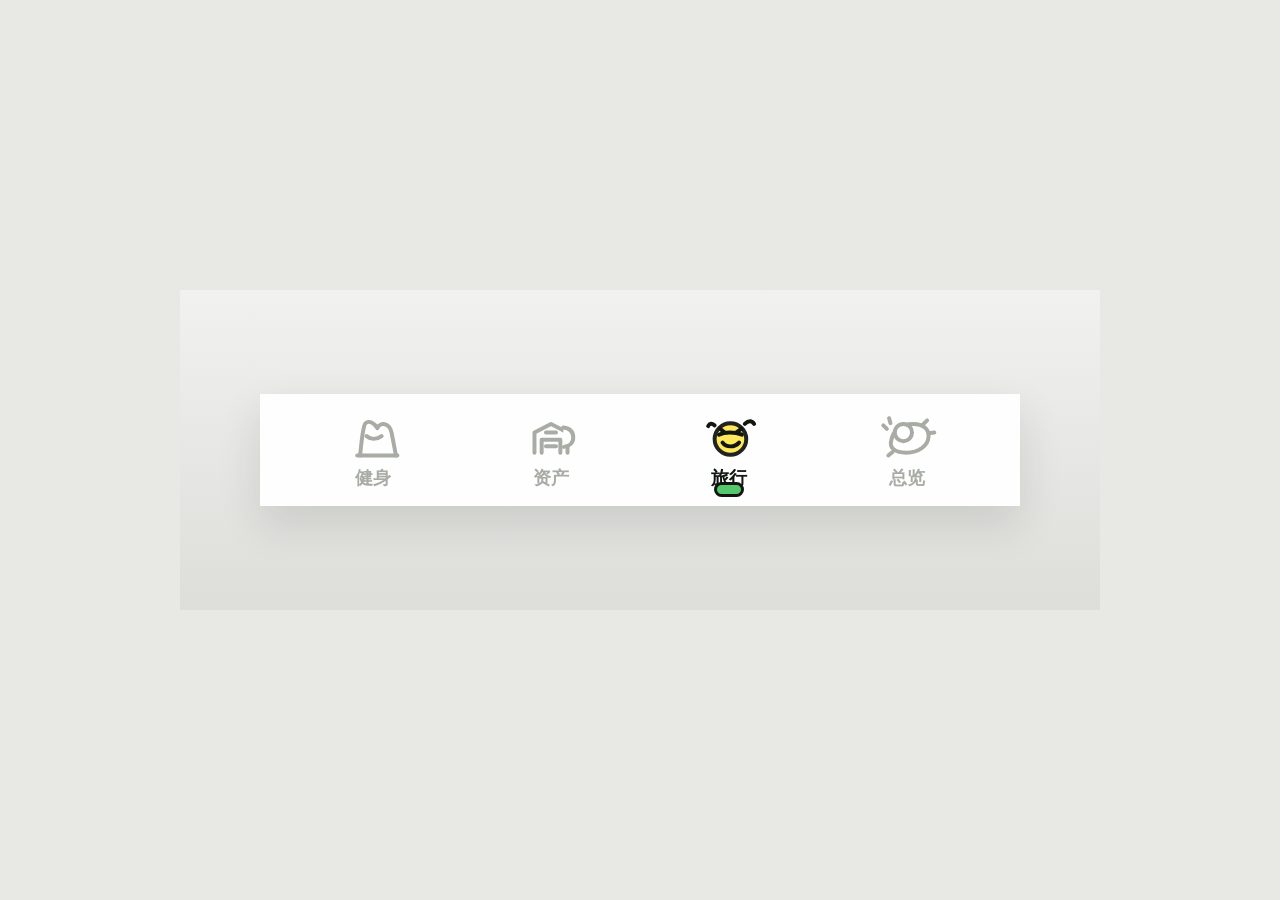
==== bottom-nav-preview.html @ a87c1c9c "Add illustrated bottom navigation" ====
<!doctype html>
<html lang="zh-CN">
  <head>
    <meta charset="UTF-8" />
    <meta name="viewport" content="width=device-width, initial-scale=1.0" />
    <title>底部导航预览</title>
    <style>
      * {
        box-sizing: border-box;
      }

      body {
        align-items: center;
        background: #e8e8e5;
        color: #171c17;
        display: flex;
        font-family: -apple-system, BlinkMacSystemFont, "PingFang SC", "Microsoft YaHei", sans-serif;
        justify-content: center;
        margin: 0;
        min-height: 100vh;
      }

      .preview {
        align-items: center;
        background: linear-gradient(180deg, #f1f1ef, #ddddda);
        display: flex;
        height: 320px;
        justify-content: center;
        padding: 28px;
        width: min(920px, 100vw);
      }

      .bottom-nav {
        align-items: center;
        background: rgba(255, 255, 255, 0.97);
        box-shadow: 0 18px 42px rgba(39, 54, 34, 0.13);
        display: grid;
        grid-template-columns: repeat(4, 1fr);
        min-height: 112px;
        padding: 16px 24px 14px;
        width: min(760px, 100%);
      }

      .nav-item {
        align-items: center;
        color: #9da19a;
        display: grid;
        font-size: 18px;
        font-weight: 900;
        gap: 7px;
        justify-items: center;
        line-height: 1;
        position: relative;
      }

      .nav-item.active {
        color: #111611;
      }

      .nav-item.active::after {
        background: #55c86d;
        border: 3px solid #111611;
        border-radius: 999px;
        bottom: -10px;
        content: "";
        height: 9px;
        position: absolute;
        width: 24px;
      }

      .nav-item svg {
        height: 46px;
        overflow: visible;
        width: 58px;
      }

      .stroke {
        fill: none;
        stroke: currentColor;
        stroke-linecap: round;
        stroke-linejoin: round;
        stroke-width: 5.5;
      }

      .fill-yellow {
        fill: #ffe85c;
        stroke: #20231f;
        stroke-linecap: round;
        stroke-linejoin: round;
        stroke-width: 5.5;
      }

      .fill-blue {
        fill: #8dddf6;
        stroke: #20231f;
        stroke-linecap: round;
        stroke-linejoin: round;
        stroke-width: 5.5;
      }

      .fill-green {
        fill: #8eea67;
        stroke: #20231f;
        stroke-linecap: round;
        stroke-linejoin: round;
        stroke-width: 5.5;
      }

      .muted {
        color: #a8aca5;
      }

      .muted .fill-yellow,
      .muted .fill-blue,
      .muted .fill-green {
        fill: #ffffff;
        stroke: currentColor;
      }

      @media (max-width: 520px) {
        .preview {
          height: 220px;
          padding: 18px;
        }

        .bottom-nav {
          min-height: 88px;
          padding: 12px 12px 10px;
        }

        .nav-item {
          font-size: 14px;
          gap: 5px;
        }

        .nav-item.active::after {
          bottom: -8px;
          height: 7px;
          width: 18px;
        }

        .nav-item svg {
          height: 34px;
          width: 42px;
        }
      }
    </style>
  </head>
  <body>
    <main class="preview">
      <nav class="bottom-nav" aria-label="底部导航预览">
        <div class="nav-item muted">
          <svg viewBox="0 0 80 64" aria-hidden="true">
            <path class="stroke" d="M22 55c2-18 3-32 6-42 1-4 5-6 10-4 4 2 6 4 8 8 2-5 7-7 12-5 5 2 7 6 8 12l6 31" />
            <path class="stroke" d="M18 55h56M31 28c6 5 14 5 21 0" />
          </svg>
          <span>健身</span>
        </div>
        <div class="nav-item muted">
          <svg viewBox="0 0 80 64" aria-hidden="true">
            <path class="stroke" d="M17 51V23l23-12 23 12v28" />
            <path class="stroke" d="M27 51V33h26v18M33 23h14M33 42h14" />
            <path class="fill-green" d="M57 16c9 1 14 6 14 14 0 7-5 12-13 13" />
          </svg>
          <span>资产</span>
        </div>
        <div class="nav-item active">
          <svg viewBox="0 0 80 64" aria-hidden="true">
            <circle class="fill-yellow" cx="42" cy="32" r="22" />
            <path class="stroke" d="M26 26c8-4 22-4 32 0M31 37c5 7 17 7 23 0" />
            <path class="stroke" d="M20 13c-4-3-7-3-9 1M62 11c5-5 10-5 13 0M34 23l-6-5M50 23l7-5" />
          </svg>
          <span>旅行</span>
        </div>
        <div class="nav-item muted">
          <svg viewBox="0 0 80 64" aria-hidden="true">
            <path class="fill-yellow" d="M18 34c3-15 14-23 31-23 13 0 22 7 21 18-1 12-13 22-31 22-15 0-24-6-21-17Z" />
            <circle class="fill-blue" cx="35" cy="23" r="12" />
            <path class="stroke" d="M12 18 7 13M17 10l-2-7M62 12l6-6M70 24l8-1M20 50l-6 5" />
          </svg>
          <span>总览</span>
        </div>
      </nav>
    </main>
  </body>
</html>
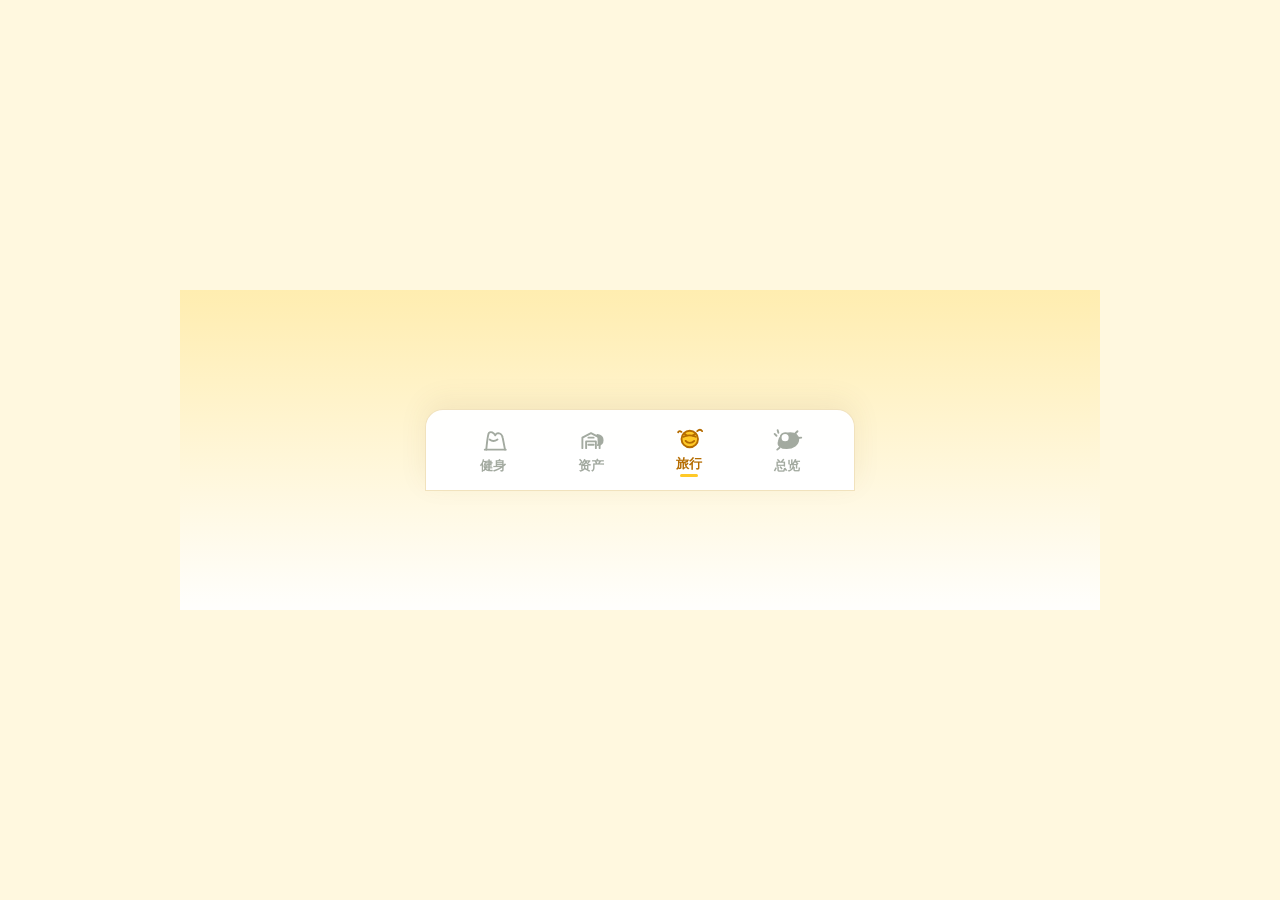
==== commit 43634ddd: "Switch app theme to yellow" ====
--- a/bottom-nav-preview.html
+++ b/bottom-nav-preview.html
@@ -11,7 +11,7 @@
 
       body {
         align-items: center;
-        background: #e8e8e5;
+        background: #fff8df;
         color: #171c17;
         display: flex;
         font-family: -apple-system, BlinkMacSystemFont, "PingFang SC", "Microsoft YaHei", sans-serif;
@@ -22,7 +22,9 @@
 
       .preview {
         align-items: center;
-        background: linear-gradient(180deg, #f1f1ef, #ddddda);
+        background:
+          linear-gradient(180deg, rgba(255, 214, 76, 0.32), rgba(255, 255, 255, 0.92)),
+          #fff8df;
         display: flex;
         height: 320px;
         justify-content: center;
@@ -32,46 +34,50 @@
 
       .bottom-nav {
         align-items: center;
-        background: rgba(255, 255, 255, 0.97);
-        box-shadow: 0 18px 42px rgba(39, 54, 34, 0.13);
+        background: rgba(255, 255, 255, 0.98);
+        border: 1px solid rgba(241, 225, 186, 0.95);
+        border-radius: 18px 18px 0 0;
+        box-shadow: 0 -8px 28px rgba(113, 76, 0, 0.08);
         display: grid;
         grid-template-columns: repeat(4, 1fr);
-        min-height: 112px;
-        padding: 16px 24px 14px;
-        width: min(760px, 100%);
+        min-height: 82px;
+        padding: 9px 18px 11px;
+        width: min(430px, 100%);
       }
 
       .nav-item {
         align-items: center;
-        color: #9da19a;
+        color: #a3aaa0;
         display: grid;
-        font-size: 18px;
+        font-size: 13px;
         font-weight: 900;
-        gap: 7px;
+        gap: 4px;
         justify-items: center;
         line-height: 1;
         position: relative;
+        transition: color 0.18s ease, transform 0.18s ease;
       }
 
       .nav-item.active {
-        color: #111611;
+        color: #b56c00;
+        transform: translateY(-2px);
       }
 
       .nav-item.active::after {
-        background: #55c86d;
-        border: 3px solid #111611;
+        background: #ffc928;
+        border: 0;
         border-radius: 999px;
-        bottom: -10px;
+        bottom: -7px;
         content: "";
-        height: 9px;
+        height: 3px;
         position: absolute;
-        width: 24px;
+        width: 18px;
       }
 
       .nav-item svg {
-        height: 46px;
+        height: 28px;
         overflow: visible;
-        width: 58px;
+        width: 30px;
       }
 
       .stroke {
@@ -79,42 +85,50 @@
         stroke: currentColor;
         stroke-linecap: round;
         stroke-linejoin: round;
-        stroke-width: 5.5;
+        stroke-width: 5;
       }
 
       .fill-yellow {
-        fill: #ffe85c;
-        stroke: #20231f;
-        stroke-linecap: round;
-        stroke-linejoin: round;
-        stroke-width: 5.5;
+        fill: currentColor;
+        stroke: currentColor;
+        stroke-linecap: round;
+        stroke-linejoin: round;
+        stroke-width: 5;
       }
 
       .fill-blue {
-        fill: #8dddf6;
-        stroke: #20231f;
-        stroke-linecap: round;
-        stroke-linejoin: round;
-        stroke-width: 5.5;
+        fill: #ffffff;
+        stroke: currentColor;
+        stroke-linecap: round;
+        stroke-linejoin: round;
+        stroke-width: 5;
       }
 
       .fill-green {
-        fill: #8eea67;
-        stroke: #20231f;
-        stroke-linecap: round;
-        stroke-linejoin: round;
-        stroke-width: 5.5;
+        fill: currentColor;
+        stroke: currentColor;
+        stroke-linecap: round;
+        stroke-linejoin: round;
+        stroke-width: 5;
       }
 
       .muted {
-        color: #a8aca5;
-      }
-
-      .muted .fill-yellow,
-      .muted .fill-blue,
-      .muted .fill-green {
-        fill: #ffffff;
-        stroke: currentColor;
+        color: #a3aaa0;
+      }
+
+      .active .fill-yellow {
+        fill: #ffc928;
+        stroke: #b56c00;
+      }
+
+      .active .fill-blue {
+        fill: #fff8db;
+        stroke: #b56c00;
+      }
+
+      .active .fill-green {
+        fill: #ffc928;
+        stroke: #b56c00;
       }
 
       @media (max-width: 520px) {
@@ -124,24 +138,24 @@
         }
 
         .bottom-nav {
-          min-height: 88px;
-          padding: 12px 12px 10px;
+          min-height: 78px;
+          padding: 9px 14px 11px;
         }
 
         .nav-item {
-          font-size: 14px;
+          font-size: 12px;
           gap: 5px;
         }
 
         .nav-item.active::after {
-          bottom: -8px;
-          height: 7px;
-          width: 18px;
+          bottom: -6px;
+          height: 3px;
+          width: 16px;
         }
 
         .nav-item svg {
-          height: 34px;
-          width: 42px;
+          height: 27px;
+          width: 30px;
         }
       }
     </style>
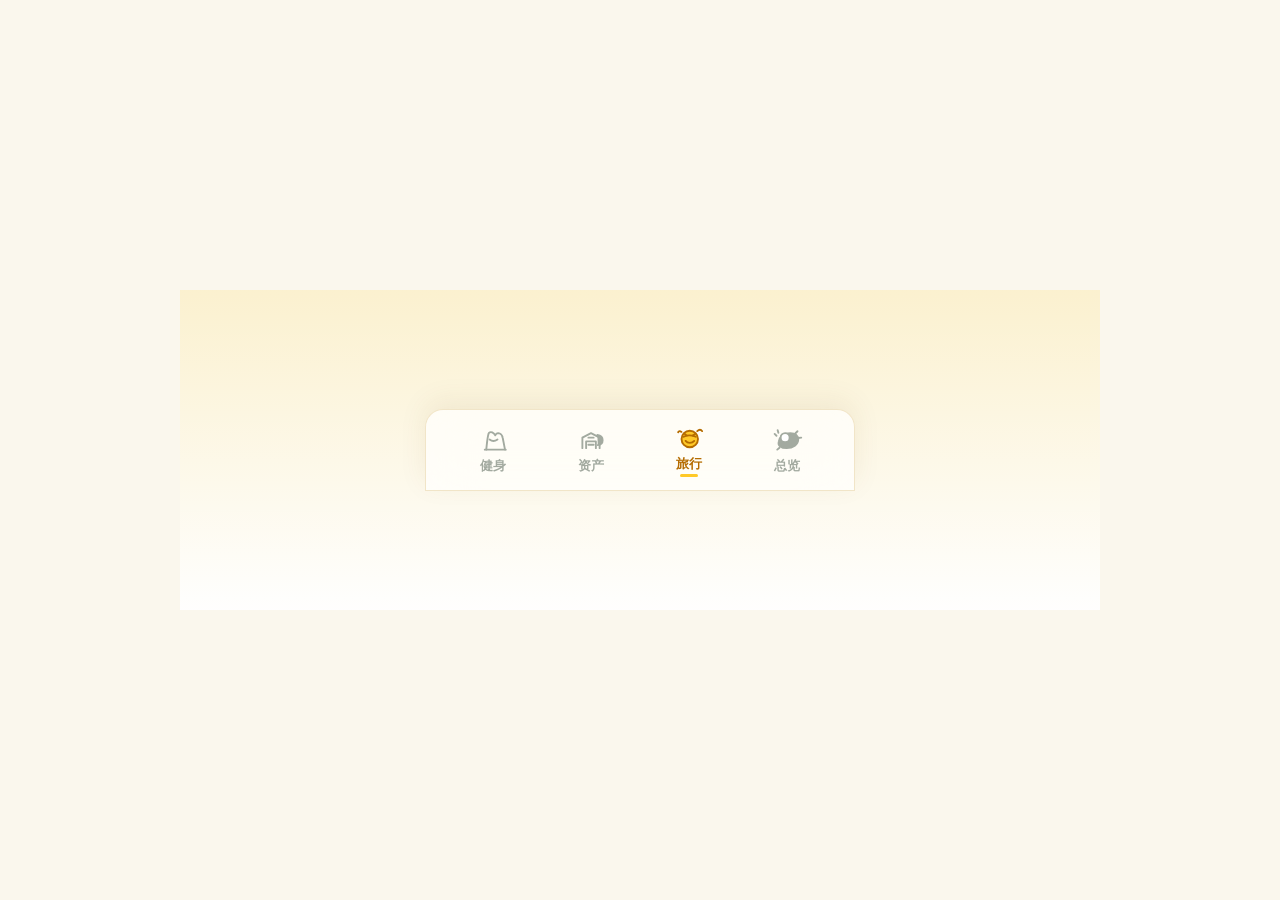
==== commit 2b480e2b: "Clean up glass yellow interface" ====
--- a/bottom-nav-preview.html
+++ b/bottom-nav-preview.html
@@ -11,7 +11,7 @@
 
       body {
         align-items: center;
-        background: #fff8df;
+        background: #faf7ed;
         color: #171c17;
         display: flex;
         font-family: -apple-system, BlinkMacSystemFont, "PingFang SC", "Microsoft YaHei", sans-serif;
@@ -23,8 +23,8 @@
       .preview {
         align-items: center;
         background:
-          linear-gradient(180deg, rgba(255, 214, 76, 0.32), rgba(255, 255, 255, 0.92)),
-          #fff8df;
+          linear-gradient(180deg, rgba(255, 216, 88, 0.2), rgba(255, 255, 255, 0.92)),
+          #faf7ed;
         display: flex;
         height: 320px;
         justify-content: center;
@@ -34,8 +34,9 @@
 
       .bottom-nav {
         align-items: center;
-        background: rgba(255, 255, 255, 0.98);
-        border: 1px solid rgba(241, 225, 186, 0.95);
+        background: rgba(255, 255, 255, 0.72);
+        backdrop-filter: blur(24px) saturate(1.35);
+        border: 1px solid rgba(238, 224, 190, 0.82);
         border-radius: 18px 18px 0 0;
         box-shadow: 0 -8px 28px rgba(113, 76, 0, 0.08);
         display: grid;
